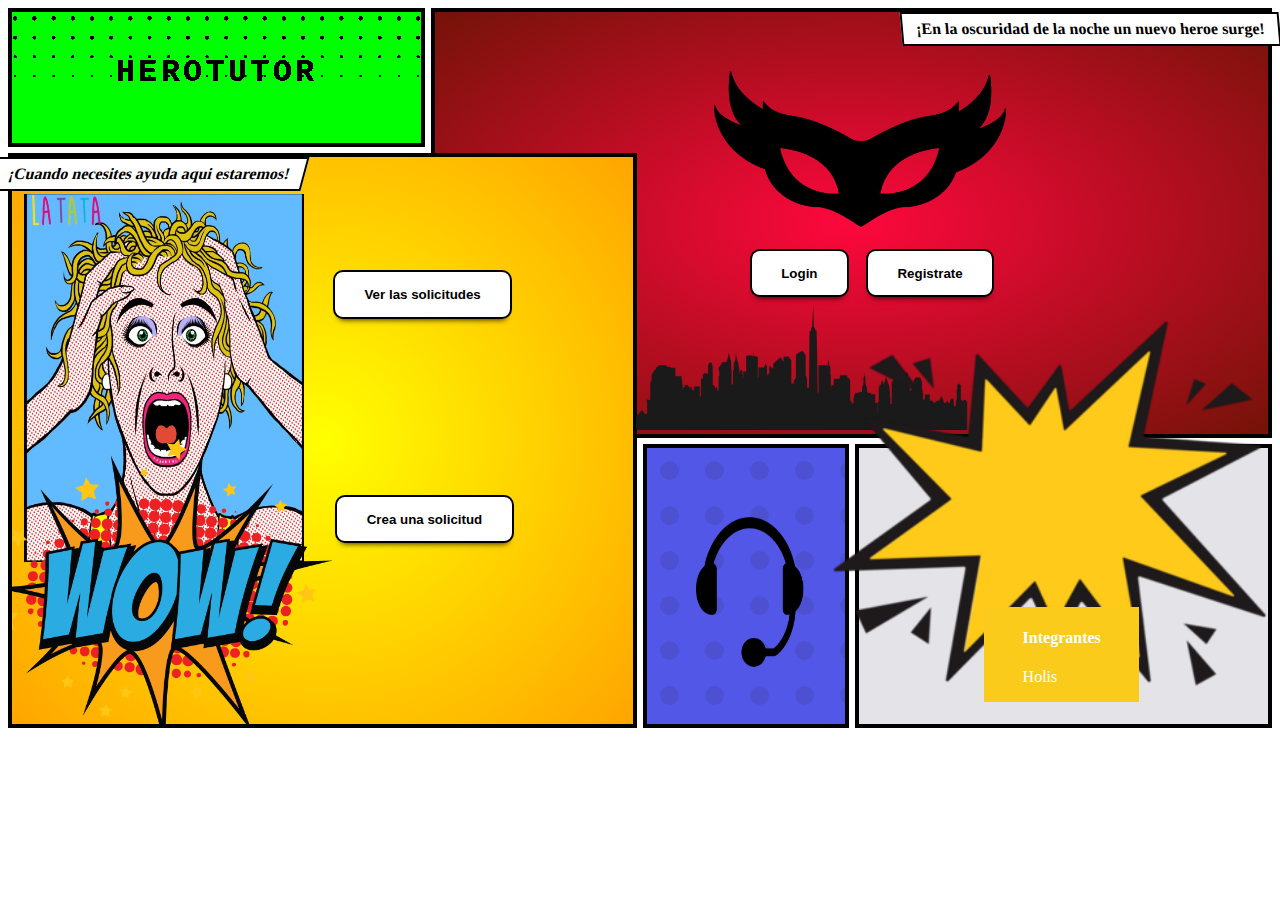
==== index.html @ c38f6784 "Initial commit" ====
<!DOCTYPE html>
<html lang="en">
<head>
    <meta charset="UTF-8">
    <meta name="viewport" content="width=device-width, initial-scale=1.0">
    <link rel="stylesheet" href="welcome_pg_style.css">
    <title>Comic Book Page</title>
</head>
<body>
    <div class="comic-panel">
        <div class="panel" id="panel1">
            <div class="title">
                <strong>HEROTUTOR</strong>
            </div>
            
        </div>
        <div class="panel" id="panel2">
            <p class="p2text top-left"><strong>¡En la oscuridad de la noche un nuevo heroe surge!</strong></p>
            <img id="imagemask" src="resources/mask.png">
            <a href="login.html" target="_blank">
                <button type=""button" class="speech" id="p2sp1"><strong>Login</strong></button>
            </a>
            <a href="register.html" target="_blank">
                <button type=""button" class="speech" id="p2sp2"><strong>Registrate</strong></button>
            </a> 
            <img id="imagecity" src="resources/city.png">
        </div>
        <div class="panel" id="panel3">
            <p class="p3text top-left"><strong>¡Cuando necesites ayuda aqui estaremos!</strong></p>
            <img id="imagegirl" src="resources/screaminggirl.jpg">
            <a href="requestbase.html" target="_blank">
                <button type=""button"  class="speech" id="sp1"><strong>Ver las solicitudes</strong><br></button>
            </a>
            <a href="requestcreate.html" target="_blank">
                <button type=""button" class="speech" id="sp2"><strong>Crea una solicitud</strong></button>
            </a>
            <img id="imagewow" src="resources/wow.png">

        </div>
        <div class="panel" id="panel4">
            <img id="imagehs" src="resources/headset.png">
        </div>
        <div class="panel" id="panel5"> 
            <img src="resources/kaboom.png"> 
            <div class="text-block">
                <h4>Integrantes</h4>
                <p>Holis</p>
            </div>
             
        </div>
        <!-- Add more panels as needed -->
    </div>
</body>
</html>
---- welcome_pg_style.css ----
.comic-panel {
  --g: 6px; 

  display: grid;
  width: 100%; 
  overflow: hidden;
  height:720px;
  
  grid: auto-flow 2fr / repeat(6, 1fr);
  gap: var(--g);
  
}


.panel {
  border: 4px solid black;
  background-color: #f0f0f0;
}
.speech{
  background-color:#fff;
  border:solid 0.2em #000;
  border-radius:0.75em;
  display:inline-block;
  margin:.5em;
  padding:1.1em 2.2em;
  position:relative;
  box-shadow:0 6px 6px -6px #000;
}

#panel1 {
  background-color: #19b911; 
  grid-column-end: span 2;
  grid-row-end: span 1;
  --stop1: 0.005rem;
  --stop2: 0.25rem;
  filter: contrast(50);
}
#panel1::after{
  /* Cover our element */
  content: '';
  position: absolute;
  inset: 0;
 
  /* Dotted background */
  background-image: radial-gradient(
   circle at center,
   rgba(21, 21, 14, 0.837) var(--stop1),
   transparent var(--stop2)
 );
  background-size: 1.2rem 1.2rem;
  background-position: 0.8rem 1rem, 0 0;
  mask-image: linear-gradient(rgba(0, 4, 7, 0.995), rgba(10, 18, 10, 0.167));
   
 }
#panel1 .title{

  max-width: 800px;
  /* give ample whitespace around and inside of the container */
  margin: 2rem 0;
  padding: 0.6rem 0.7rem;
  text-align: center;
  font-family: monospace;
  text-transform: uppercase;
  font-size: 2rem;
  letter-spacing: 0.2rem;
}


#panel2 {

  background-color: rgb(246, 28, 28);
  grid-area: 1 / 3 / span 3 / span 4;
  background-image:radial-gradient(ellipse, rgb(254, 8, 61), rgb(116, 19, 8));
}
#panel2 .p2text {
  background-color:#fff;
  border:solid 2px #000;
  margin:0;
  padding:6px 13px;
  overflow:hidden;
}
#panel2 .top-left {
  right:0;
  position:absolute;
  transform:skew(5deg);
}
#panel2 #imagemask{
  z-index: 1;
  position: relative;
  width:35%;
  height:65%;
  left: 33.5%; 
  top: 0%; 
}
#p2sp1{
  position: relative;
  z-index: 10;
  left:1.5%;
  top:-2%;
}
#p2sp2{
  position: relative;
  z-index: 10;
  left:1.5%;
  top:-2%;
  
}
#panel2 #imagecity{
  position: relative;
  width:40%;
  height:30%;
  left: 24%; 
  top: -2%; 
}

#panel3 {
  grid-area: 2 / 1 / span 4 / span 3;
  overflow:hidden;
  background-image:radial-gradient(circle, yellow, orange);
  overflow: hidden;
  
}

#panel3 .p3text {
  background-color:#fff;
  border:solid 2px #000;
  margin:0;
  padding:6px 13px;
  overflow:hidden;
}
#panel3 .top-left {
  left:-0.375em;
  position:absolute;
  transform:skew(-15deg);
}


#panel3 #imagegirl{
  position: relative;
  width:45%;
  height:65%;
  left: 2%; 
  top: 6.5%; 
}
#panel3 #imagewow{
  position: relative;
  width:55%;
  height:55%;
  left: -35%; 
  top: -20%; 
}
#sp1{
  left:5%;
  top:-40%;
}
#sp2{
  left:51%;
  top:-60%;
}



#panel4 {
  background-color: #5257e7; /* Green */
  grid-row-end:span 2;  
  background: url('data:image/svg+xml;utf8,<svg width="90" height="90" transform="rotate(90)" opacity="0.1" version="1.1" viewBox="0 0 100 100" xmlns="http://www.w3.org/2000/svg"><g  fill="%23250E17"><circle cx="25" cy="25" r="10.5"/><circle cx="75" cy="75" r="10.5"/><circle cx="75" cy="25" r="10.5"/><circle cx="25" cy="75" r="10.5"/></g></svg>'),
  #5257e7; 
}
#panel4 #imagehs{
  position: relative;
  width:55%;
  height:55%;
  left: 25%; 
  top: 25%; 
}
#panel5 {
  background-color: #e3e3e8; /* Green */
  grid-row-end:span 2; 
  grid-column-end:span 2;  
  overflow: visible;
  object-fit: fill; 
}
#panel5 img {
  position: relative;
  width:135%;
  height: auto;
  left: -19%; 
  top: -75%; 
}
.text-block {
  position: absolute;
  bottom: 22%;
  right: 11%;
  background-color: rgb(251,203,28);
  color: white;
  padding-left: 3%;
  padding-right: 3%;
}
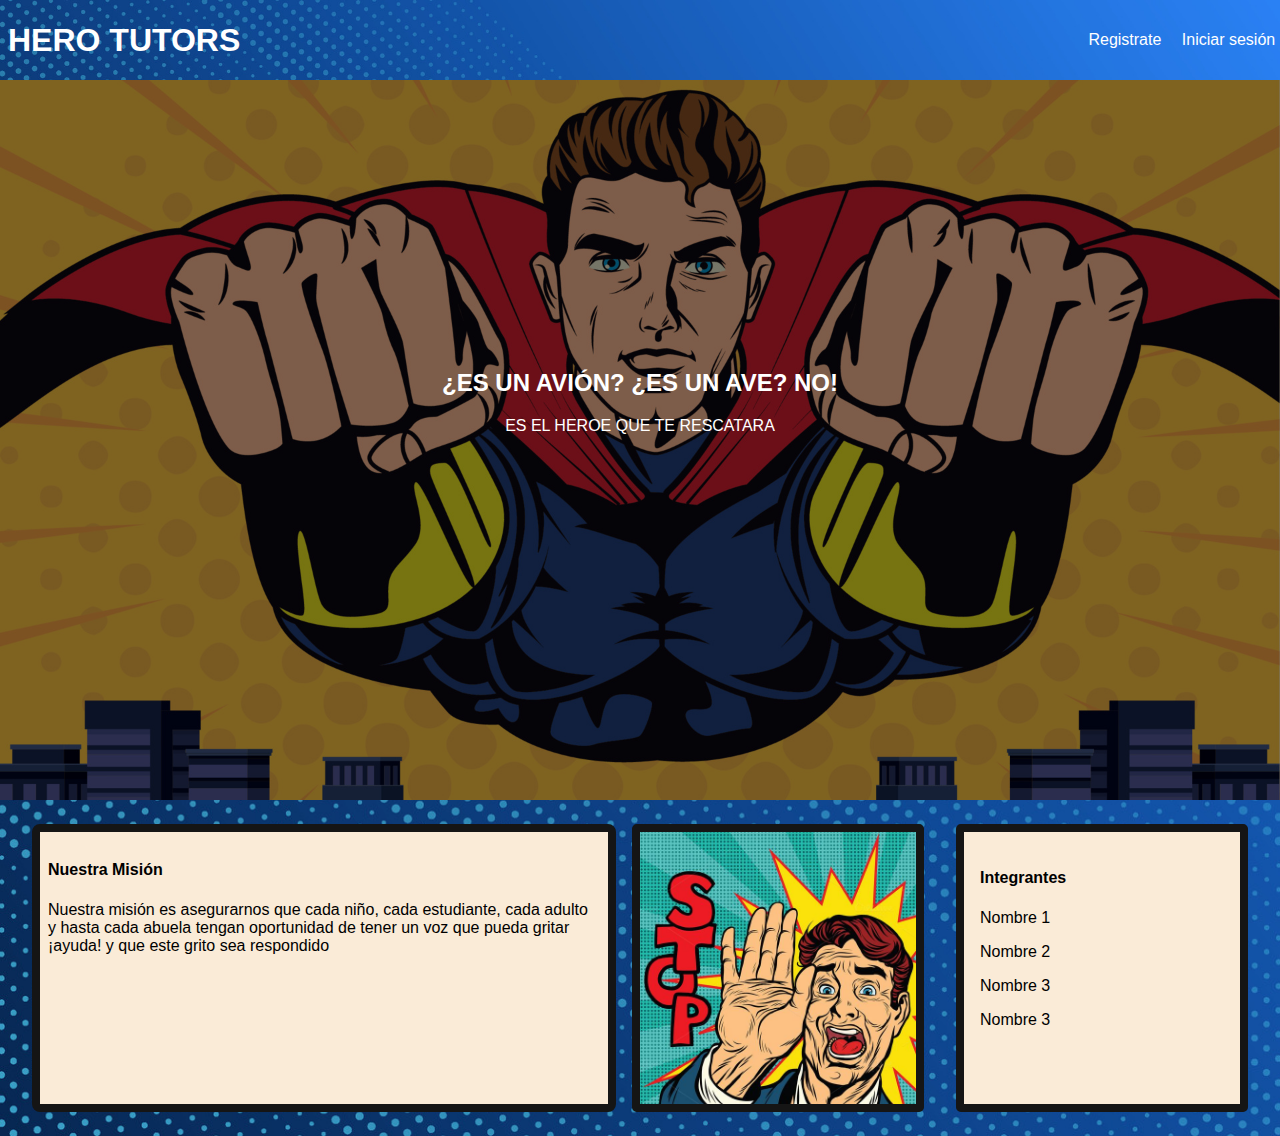
==== commit 7bfa0240: "commit css folder" ====
--- a/index.html
+++ b/index.html
@@ -1,54 +1,52 @@
 <!DOCTYPE html>
-<html lang="en">
+<html lang="es">
 <head>
-    <meta charset="UTF-8">
-    <meta name="viewport" content="width=device-width, initial-scale=1.0">
-    <link rel="stylesheet" href="welcome_pg_style.css">
-    <title>Comic Book Page</title>
+<meta charset="UTF-8">
+<meta name="viewport" content="width=device-width, initial-scale=1.0">
+<link rel="stylesheet" href="css/welcome_pg_style.css">
+<title>Hero Tutors</title>
 </head>
 <body>
-    <div class="comic-panel">
-        <div class="panel" id="panel1">
-            <div class="title">
-                <strong>HEROTUTOR</strong>
-            </div>
-            
-        </div>
-        <div class="panel" id="panel2">
-            <p class="p2text top-left"><strong>¡En la oscuridad de la noche un nuevo heroe surge!</strong></p>
-            <img id="imagemask" src="resources/mask.png">
-            <a href="login.html" target="_blank">
-                <button type=""button" class="speech" id="p2sp1"><strong>Login</strong></button>
-            </a>
-            <a href="register.html" target="_blank">
-                <button type=""button" class="speech" id="p2sp2"><strong>Registrate</strong></button>
-            </a> 
-            <img id="imagecity" src="resources/city.png">
-        </div>
-        <div class="panel" id="panel3">
-            <p class="p3text top-left"><strong>¡Cuando necesites ayuda aqui estaremos!</strong></p>
-            <img id="imagegirl" src="resources/screaminggirl.jpg">
-            <a href="requestbase.html" target="_blank">
-                <button type=""button"  class="speech" id="sp1"><strong>Ver las solicitudes</strong><br></button>
-            </a>
-            <a href="requestcreate.html" target="_blank">
-                <button type=""button" class="speech" id="sp2"><strong>Crea una solicitud</strong></button>
-            </a>
-            <img id="imagewow" src="resources/wow.png">
 
-        </div>
-        <div class="panel" id="panel4">
-            <img id="imagehs" src="resources/headset.png">
-        </div>
-        <div class="panel" id="panel5"> 
-            <img src="resources/kaboom.png"> 
-            <div class="text-block">
-                <h4>Integrantes</h4>
-                <p>Holis</p>
-            </div>
-             
-        </div>
-        <!-- Add more panels as needed -->
+<header class="header">
+    <h1>HERO TUTORS</h1>
+    <div>
+      <a href="register.html">Registrate</a>
+      <a href="login.html">Iniciar sesión</a>
     </div>
+  </div>
+</header>
+
+<div class="content">
+  <div class="placeholder"><!-- Reemplaza con la ruta de tu imagen -->
+    <div class="overlay"></div>
+    <div class="text">
+      <h2>¿ES UN AVIÓN?    ¿ES UN AVE?   NO!</h2>
+      <p>ES EL HEROE QUE TE RESCATARA</p>
+    </div> 
+  </div>
+  <div class="panel">
+    <div class="panel-mission">
+      <h4>Nuestra Misión</h4>
+      <p>Nuestra misión es asegurarnos que cada niño,
+          cada estudiante, cada adulto y hasta cada abuela tengan oportunidad de tener un voz que pueda
+          gritar ¡ayuda! y que este grito sea respondido</p>
+    </div>
+    <div class="panel-request">
+      <a href="requestbase.html" class="image-link">
+        <div class="hover-text">Ver solicitudes</div>
+      </a>
+    </div>
+    <div class="panel-creditos">
+      <h4>Integrantes</h4>
+      <p>Nombre 1</p>
+      <p>Nombre 2</p>
+      <p>Nombre 3</p>
+      <p>Nombre 3</p>
+    </div>
+  </div>
+ 
+</div>
 </body>
 </html>
+
--- a/css/welcome_pg_style.css
+++ b/css/welcome_pg_style.css
@@ -0,0 +1,145 @@
+
+
+
+body {
+  font-family: Arial, sans-serif;
+  margin: 0;
+  padding: 0;
+  background-color: #fff; /* Fondo verde */
+  background-image: url('../resources/background1.jpg'); /* Reemplaza con la ruta real de la imagen de fondo */
+  background-size: cover;
+}
+
+
+
+.header {
+  display: flex;
+  justify-content: space-between;
+  align-items: center;
+  padding: 10px 20px;
+  position:fixed;
+  z-index: 100;
+  background-color: #fff;
+  background-image: url("../resources/background1.jpg");
+  background-repeat:no-repeat;
+  background-size:cover;
+  height:4rem;
+  -ms-overflow-style: none;
+  padding: 0.5rem;
+  width: 99%;
+}
+
+.header h1 {
+  color: #fff;
+}
+
+.header a {
+  text-decoration: none;
+  color: #fff;
+  margin-left: 1rem;
+  background: none;
+  border: none;
+  cursor: pointer;
+  font-size: 16px;
+}
+
+
+
+.placeholder {
+  height: 50rem;
+  width:100%;
+  display: flex;
+  flex-direction: column;
+  align-items: center;
+  justify-content: center;
+  text-align: center;
+  color: white;
+  overflow: hidden;
+  background-image: url("../resources/Heropose.jpg");
+  background-repeat: no-repeat;
+  background-size:cover;
+}
+
+
+
+.placeholder .overlay {
+  position: absolute;
+  width: 100%;
+  height: 50rem;
+  background: rgba(0, 0, 0, 0.5); /* Capa semi-transparente */
+  z-index: 2;
+}
+
+.placeholder .text {
+
+  position: relative;
+  z-index: 3;
+}
+
+.panel {
+  
+  position: relative;
+  display: grid;
+  grid-template-columns:2fr 1fr auto 1fr; /* Updated grid-template-columns */
+  grid-gap: 2rem 1rem;
+  grid-template-rows:18rem;
+  margin: 0 auto;
+  width:95%;
+  height: 100%;
+  padding: 1.5rem;
+}
+.panel-mission {
+  grid-column: 1 / 2;
+  z-index: 1;
+  display: block;
+  border: 0.5rem solid #151515; /* Corrected syntax */
+  border-radius:0.5rem;
+  background-color: antiquewhite;
+  z-index: 3;
+  padding: 0.5rem;
+}
+.panel-request {
+  grid-column: 2 / 3;
+  z-index: 1;
+  display: block;
+  border: 0.5rem solid #151515;
+  background-image: url("../resources/screaming-man.jpg");
+  background-repeat: no-repeat;
+  background-size: cover;
+  background-position: center;
+  border-radius: 0.3rem;
+}
+.image-link {
+  position: relative;
+  display: block;
+  width: 100%;
+  height: 100%;
+}
+.hover-text {
+  position: absolute;
+  top: 0;
+  left: 0;
+  right: 0;
+  bottom: 0;
+  display: flex;
+  justify-content: center;
+  align-items: center;
+  color: #fff;
+  font-size: 1.5rem; /* Adjust as needed */
+  background-color: rgba(0, 0, 0, 0.5); /* Semi-transparent black */
+  opacity: 0;
+  transition: opacity 0.3s ease;
+}
+.image-link:hover .hover-text {
+  opacity: 1;
+}
+.panel-creditos {
+  grid-column: 4 / 5;
+  z-index: 1;
+  display: block;
+  border: 0.5rem solid #151515; /* Corrected syntax */
+  border-radius:0.3rem;
+  background-color: antiquewhite;
+  z-index: 3;
+  padding: 1rem;
+}